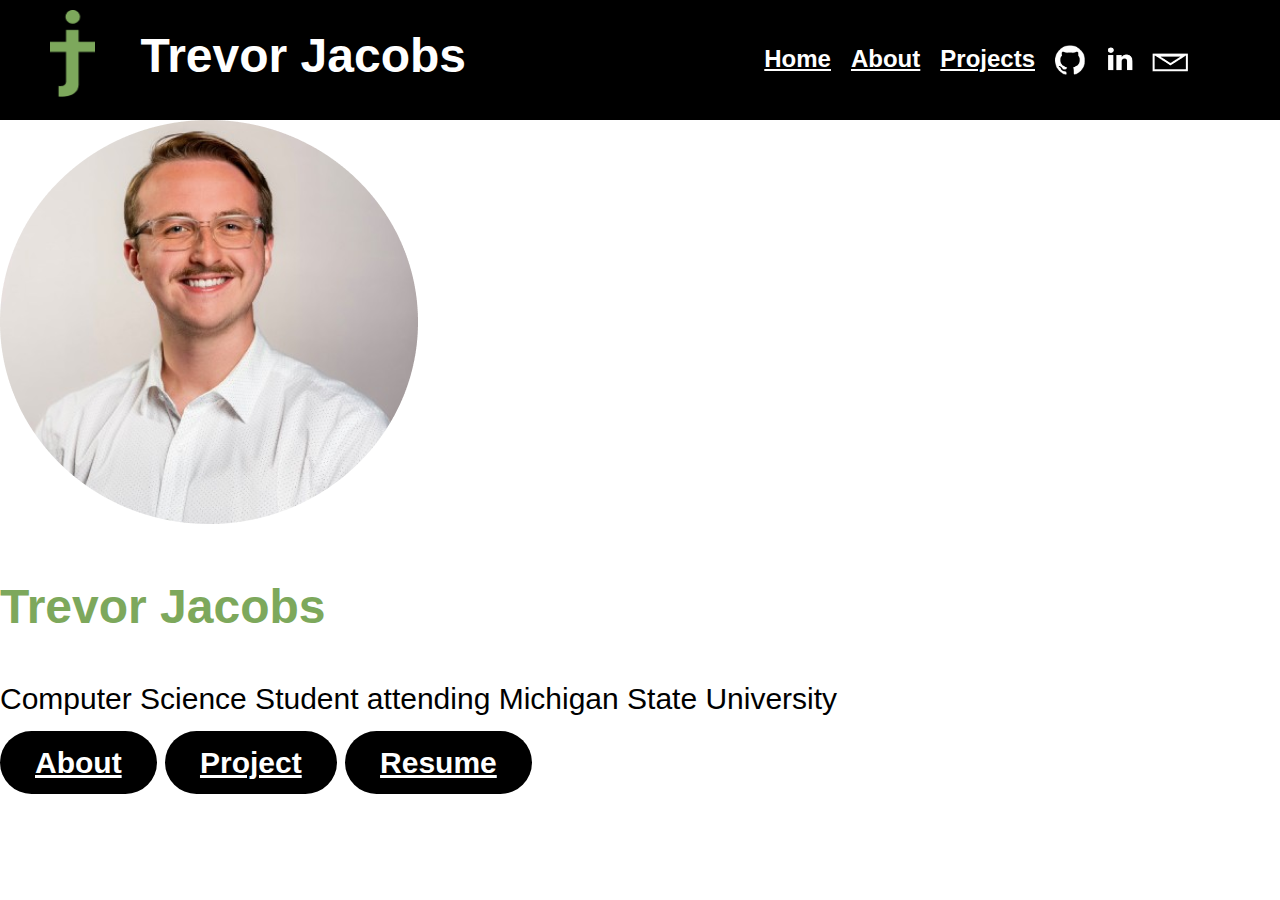
==== index.html @ bf5c6430 "changed name of images, added headshot image, added the 'main' part of the home page" ====
<!DOCTYPE html>
<html lang="en">
<head>
  <meta charset="UTF-8">
  <meta name="viewport" content="width=device-width, initial-scale=1.0">
  <link rel="stylesheet" href="style.css">
  <style>
    @import url('https://fonts.google.com/specimen/Inter');
  </style>
  <title>Trevor Jacobs Portfolio</title>
</head>
<body>
  <div class="topnav">
    <div class="logo">
        <img src="images/jacobslogo.png" alt="jacobslogo">
    </div>
    <p>Trevor Jacobs</p>
    <a href="mailto: tjacobs2802@outlook.com"><img class="contactme" src="images/emaillogo.png" alt="emaillogo" style="position:relative; right:70px; bottom: 4px;"></a>
    <a href="https://www.linkedin.com/in/trevor-jacobs-4b3986213/"><img class="contactme" src="images/linked.png" alt="LinkedIn" style="position:relative; right:40px; bottom:17px;"></a>
    <a href="https://github.com/tjacobs2802"><img class="contactme" src="images/git.png" alt="GitHub" style=" width: 30px; height: 30px; position:relative; right:10px; bottom:10px;"></a>
    <div class="text">
        <a href="projects.html">Projects</a>
        <a href="about.html">About</a>
        <a class="active" href="index.html">Home</a>
    </div>
  </div>
  <div class="main">
    <img src="images/jacobshead.png" alt="headshot">
    <div class="name">
      <p>Trevor Jacobs</p>
    </div>
    <p>Computer Science Student attending Michigan State University</p>
    <div class="buttons">
        <a href="about.html">About</a>
        <a href="projects.html">Project</a>
        <a href="documents/TJacobsResume.pdf">Resume</a>
    </div>
  </div>
</body>
</html>
---- style.css ----
body{
    margin: 0;
    font-family: 'Inter', sans-serif;
    background-color: #FFFF;
}

.topnav {
    overflow: hidden;
    background-color: #000000;
    color: #FFFF;
    height: 120px;
}

.topnav p{
    float: left;
    font-size: 48px;
    font-weight: bold;
    position: relative;
    bottom: 20px;
    left: 35px;
}

.contactMe img{
    width: auto;
    height: auto;
    max-width: 39px;
    max-height: 39px;
    margin-bottom: 60px;
}

.topnav a{
    float: right;
    color: #FFFF;
    font-size: 24px;
    font-weight: bold;
    margin: auto;
    margin-top: 35px;
    padding: 10px;
}

.topnav img{
    float: left;
    margin: auto;
    padding: 10px;
    width: auto;
    height: auto;
    max-width: 46px;
    max-height: 87px;
}




.logo{
    margin-left: 40px;
}

.main img{
    text-align: center;
}


.name{
    font-size: 48px;
    font-weight: bold;
    color: #7DA85C;
}

.main{
    font-size: 30px;
}

.main a{
    font-weight: bold;
    color: #FFFF;
    background-color: #000000;
    margin: auto;
    padding: 15px;
    padding-left: 35px;
    padding-right: 35px;
    border-radius: 60px;
}
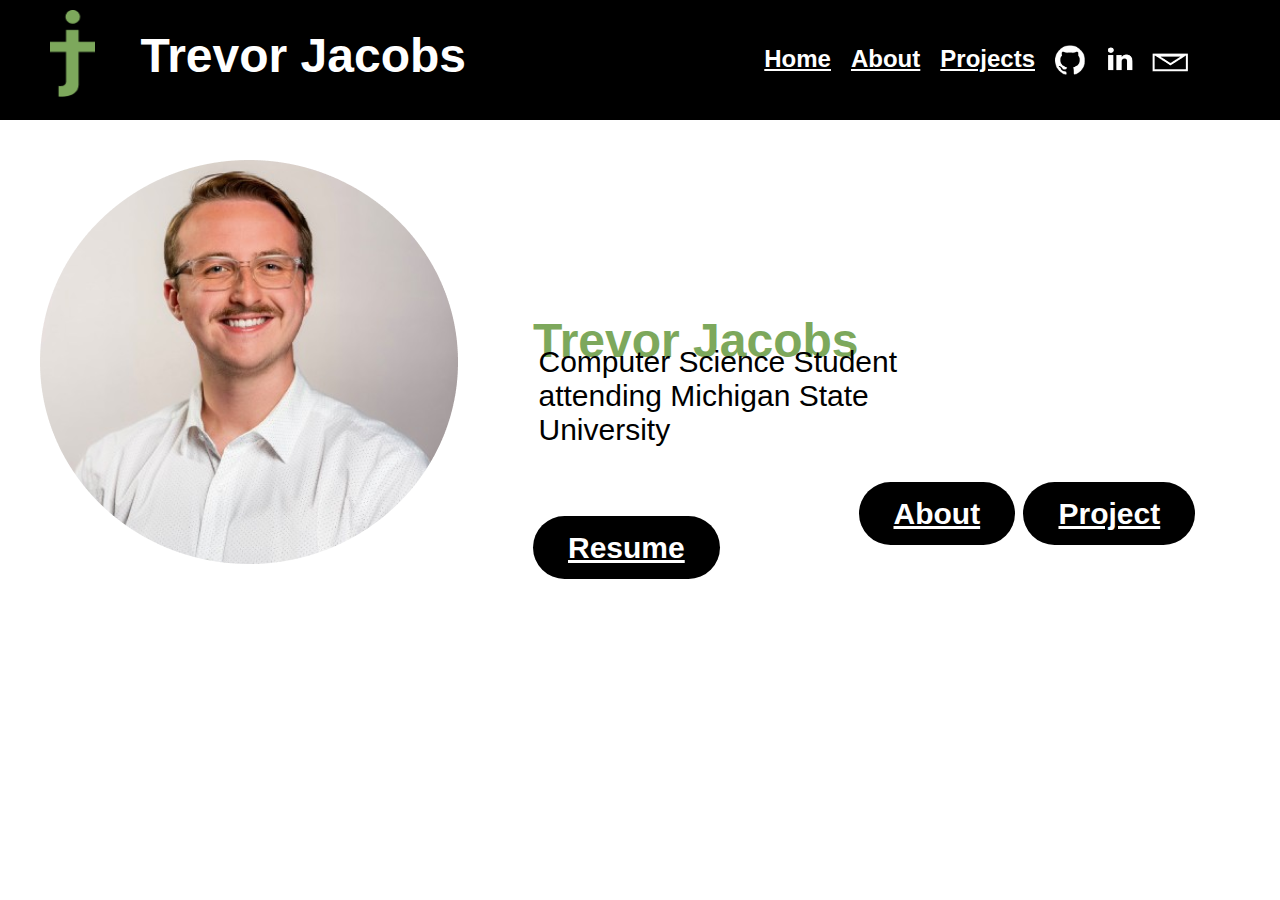
==== commit 5ec40763: "basic placement of main information" ====
--- a/index.html
+++ b/index.html
@@ -26,14 +26,16 @@
   </div>
   <div class="main">
     <img src="images/jacobshead.png" alt="headshot">
-    <div class="name">
-      <p>Trevor Jacobs</p>
-    </div>
-    <p>Computer Science Student attending Michigan State University</p>
-    <div class="buttons">
-        <a href="about.html">About</a>
-        <a href="projects.html">Project</a>
-        <a href="documents/TJacobsResume.pdf">Resume</a>
+    <div class="info">
+      <p class="name">Trevor Jacobs</p>
+      <div class="description">
+        <p class="moredescript">Computer Science Student attending Michigan State University</p>
+        <div class="buttons">
+            <a href="about.html">About</a>
+            <a href="projects.html">Project</a>
+            <a href="documents/TJacobsResume.pdf">Resume</a>
+        </div>
+      </div>
     </div>
   </div>
 </body>
--- a/style.css
+++ b/style.css
@@ -55,8 +55,18 @@
     margin-left: 40px;
 }
 
+
+.main{
+    font-size: 30px;
+    margin: auto;
+    padding: 40px;
+    width: auto;
+    max-width: 1300px;
+}
+
 .main img{
     text-align: center;
+    float: left;
 }
 
 
@@ -64,19 +74,36 @@
     font-size: 48px;
     font-weight: bold;
     color: #7DA85C;
+    float: left;
 }
 
-.main{
-    font-size: 30px;
-}
 
 .main a{
     font-weight: bold;
     color: #FFFF;
     background-color: #000000;
+    position: relative;
+    top: 20px;
     margin: auto;
     padding: 15px;
     padding-left: 35px;
     padding-right: 35px;
     border-radius: 60px;
-}+}
+
+.description{
+    position: relative;
+    top: 80px;
+}
+
+.moredescript{
+    position: relative;
+    right: 320px;
+}
+
+.info{
+    position: relative;
+    top: 75px;
+    left: 75px;
+}
+
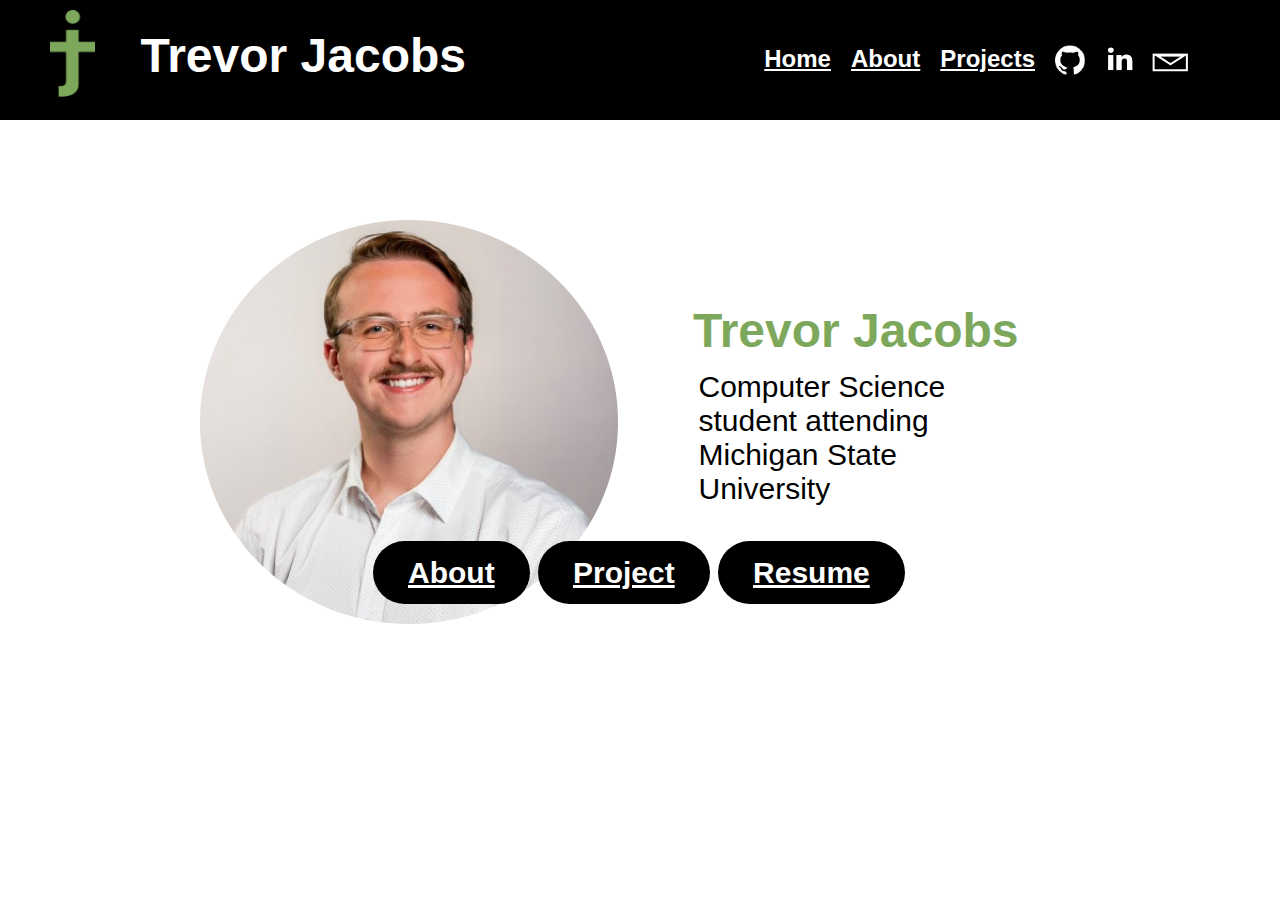
==== commit 46345dda: "changed text" ====
--- a/index.html
+++ b/index.html
@@ -29,7 +29,7 @@
     <div class="info">
       <p class="name">Trevor Jacobs</p>
       <div class="description">
-        <p class="moredescript">Computer Science Student attending Michigan State University</p>
+        <p class="moredescript">Computer Science student attending Michigan State University</p>
         <div class="buttons">
             <a href="about.html">About</a>
             <a href="projects.html">Project</a>
--- a/style.css
+++ b/style.css
@@ -59,9 +59,11 @@
 .main{
     font-size: 30px;
     margin: auto;
-    padding: 40px;
+    padding: 100px;
     width: auto;
     max-width: 1300px;
+    position: relative;
+    left: 100px;
 }
 
 .main img{
@@ -75,6 +77,8 @@
     font-weight: bold;
     color: #7DA85C;
     float: left;
+    position: relative;
+    bottom: 35px;
 }
 
 
@@ -103,7 +107,11 @@
 
 .info{
     position: relative;
-    top: 75px;
+    top: 40px;
     left: 75px;
 }
 
+.buttons{
+    position: relative;
+    right: 320px;
+}
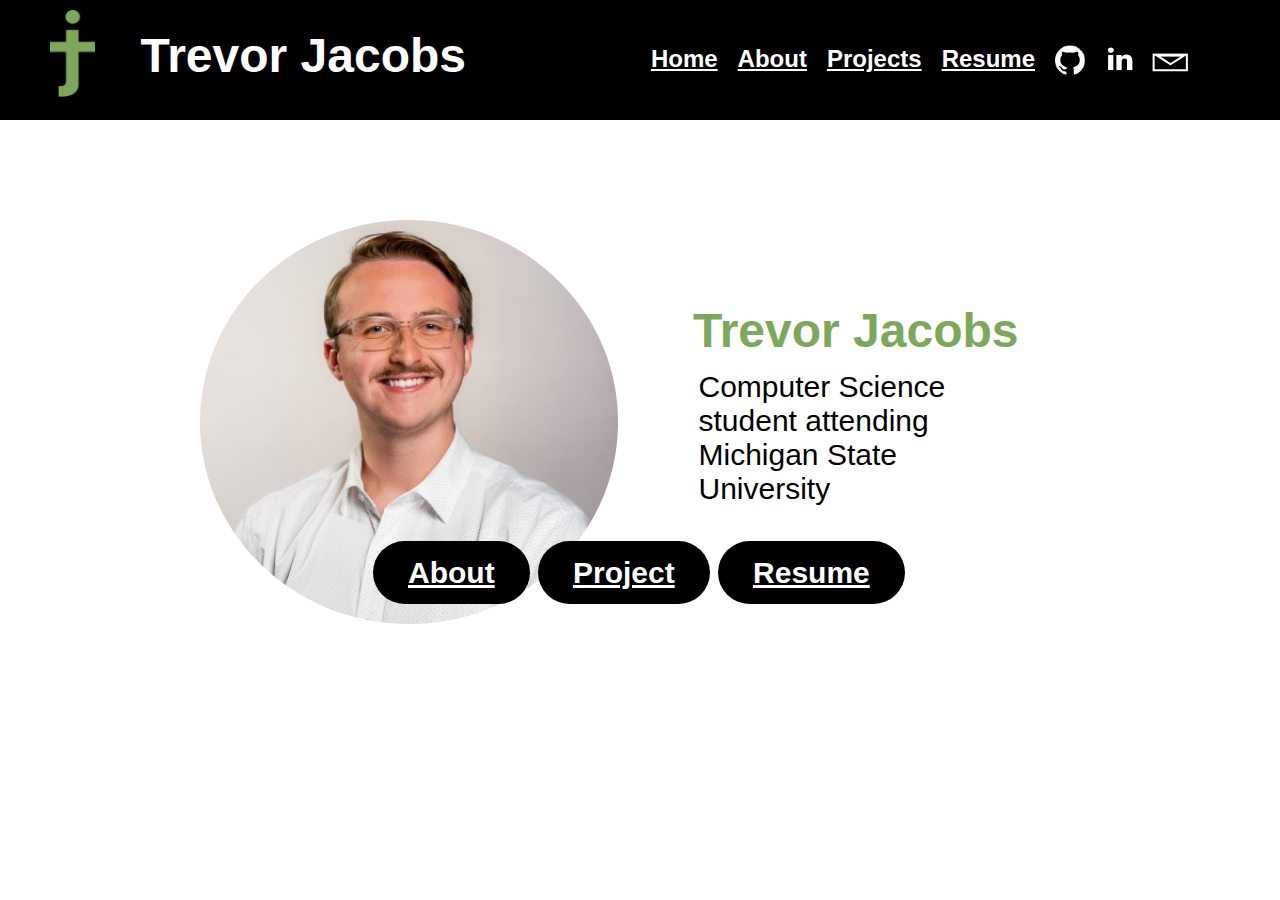
==== commit 1cb53ac1: "added resume header to topnav" ====
--- a/index.html
+++ b/index.html
@@ -19,6 +19,7 @@
     <a href="https://www.linkedin.com/in/trevor-jacobs-4b3986213/"><img class="contactme" src="images/linked.png" alt="LinkedIn" style="position:relative; right:40px; bottom:17px;"></a>
     <a href="https://github.com/tjacobs2802"><img class="contactme" src="images/git.png" alt="GitHub" style=" width: 30px; height: 30px; position:relative; right:10px; bottom:10px;"></a>
     <div class="text">
+        <a href="documents/TJacobsResume.pdf">Resume</a>
         <a href="projects.html">Projects</a>
         <a href="about.html">About</a>
         <a class="active" href="index.html">Home</a>
--- a/style.css
+++ b/style.css
@@ -47,9 +47,6 @@
     max-width: 46px;
     max-height: 87px;
 }
-
-
-
 
 .logo{
     margin-left: 40px;
@@ -115,3 +112,36 @@
     position: relative;
     right: 320px;
 }
+
+.about img {
+    height: auto;
+    max-height: 700px;
+    text-align: center;
+    float: left;
+    margin: 20px;
+    padding: 20px;
+}
+
+.abouttitle{
+    font-size: 48px;
+    font-weight: bold;
+    color: #7DA85C;
+    float: left;
+}
+
+.aboutinfo {
+    float: left;
+    width: auto;
+    max-width: 1100px;
+    font-size: 18px;
+    position: relative;
+    bottom: 60px;
+}
+
+.about {
+    width: auto;
+    max-width: 1800px;
+    line-height: 1.5;
+    margin: auto;
+    padding: 40px;
+}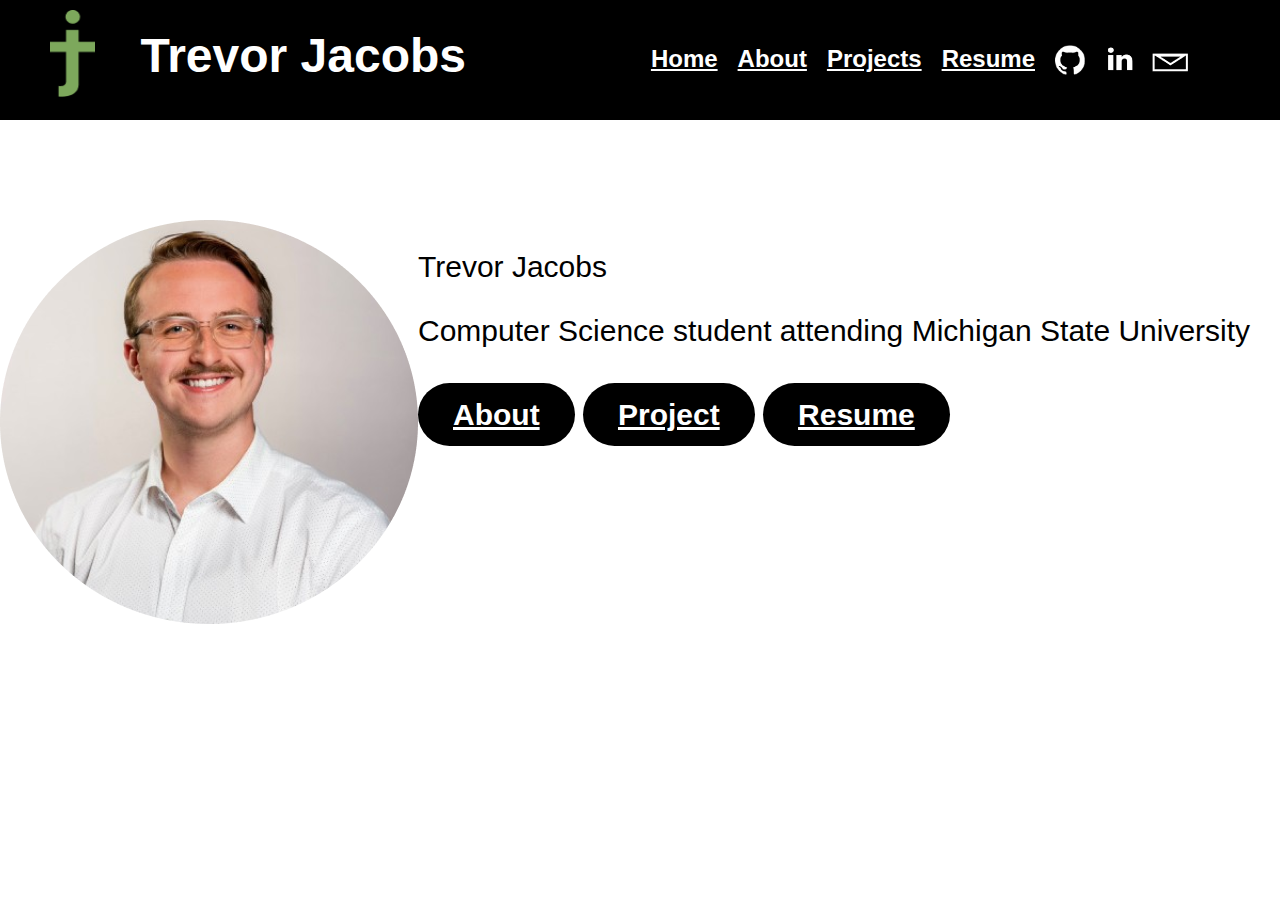
==== commit 83c63f8c: "changed index and style" ====
--- a/index.html
+++ b/index.html
@@ -28,14 +28,12 @@
   <div class="main">
     <img src="images/jacobshead.png" alt="headshot">
     <div class="info">
-      <p class="name">Trevor Jacobs</p>
-      <div class="description">
-        <p class="moredescript">Computer Science student attending Michigan State University</p>
-        <div class="buttons">
-            <a href="about.html">About</a>
-            <a href="projects.html">Project</a>
-            <a href="documents/TJacobsResume.pdf">Resume</a>
-        </div>
+      <p>Trevor Jacobs</p>
+      <p>Computer Science student attending Michigan State University</p>
+      <div class="buttons">
+          <a href="about.html">About</a>
+          <a href="projects.html">Project</a>
+          <a href="documents/TJacobsResume.pdf">Resume</a>
       </div>
     </div>
   </div>
--- a/style.css
+++ b/style.css
@@ -4,6 +4,7 @@
     background-color: #FFFF;
 }
 
+/* CSS for top navigation bar */
 .topnav {
     overflow: hidden;
     background-color: #000000;
@@ -52,20 +53,17 @@
     margin-left: 40px;
 }
 
-
+/* CSS for main home page */
 .main{
     font-size: 30px;
     margin: auto;
-    padding: 100px;
+    padding-top: 100px;
     width: auto;
     max-width: 1300px;
-    position: relative;
-    left: 100px;
+    display: flex;
 }
 
 .main img{
-    text-align: center;
-    float: left;
 }
 
 
@@ -73,9 +71,6 @@
     font-size: 48px;
     font-weight: bold;
     color: #7DA85C;
-    float: left;
-    position: relative;
-    bottom: 35px;
 }
 
 
@@ -92,56 +87,63 @@
     border-radius: 60px;
 }
 
-.description{
-    position: relative;
-    top: 80px;
+.buttons{
 }
 
-.moredescript{
-    position: relative;
-    right: 320px;
+
+
+/* CSS for about page */
+.about{
+    display: flex;
+    margin: auto;
+    width: auto;
+    max-width: 1300px;
+    padding: 40px;
 }
 
-.info{
-    position: relative;
-    top: 40px;
-    left: 75px;
-}
-
-.buttons{
-    position: relative;
-    right: 320px;
-}
-
-.about img {
-    height: auto;
-    max-height: 700px;
-    text-align: center;
-    float: left;
-    margin: 20px;
-    padding: 20px;
+.abtimg {
+    height: 100%;
+    width: 100%;
+    max-width: 550px;
 }
 
 .abouttitle{
     font-size: 48px;
+    color: #7DA85C;
+    font-weight: bold;
+}
+
+.aboutinfo{
+    padding-left: 40px;
+    font-size: 20px;
+}
+
+/* CSS for project page */
+
+.project {
+    margin: auto;
+    width: auto;
+    max-width: 1700px;
+    padding: 40px;
+    padding-top: revert;
+}
+
+
+.websitecreate img {
+    height: auto;
+    max-height: 300px;
+    border: 2px solid #000000;
+}
+
+.projtitle{
+    font-size: 30px;
     font-weight: bold;
     color: #7DA85C;
-    float: left;
+    position: relative;
 }
 
-.aboutinfo {
-    float: left;
-    width: auto;
-    max-width: 1100px;
-    font-size: 18px;
-    position: relative;
-    bottom: 60px;
+.projdesc{
+    font-size: 20px;
+    line-height: 1.5;
+    border-bottom: solid 2px #000000;
 }
-
-.about {
-    width: auto;
-    max-width: 1800px;
-    line-height: 1.5;
-    margin: auto;
-    padding: 40px;
-}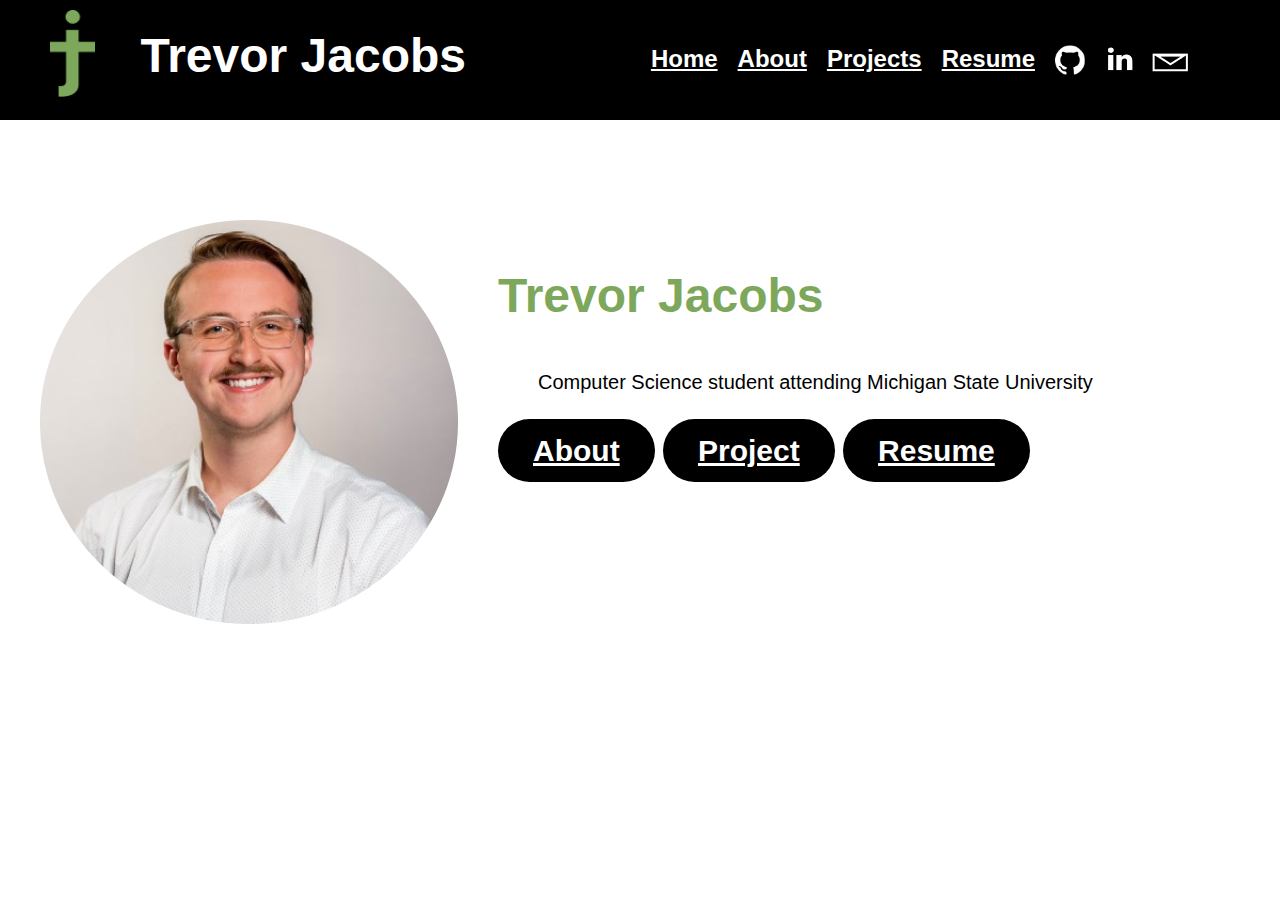
==== commit c056a288: "added css to index" ====
--- a/index.html
+++ b/index.html
@@ -28,8 +28,8 @@
   <div class="main">
     <img src="images/jacobshead.png" alt="headshot">
     <div class="info">
-      <p>Trevor Jacobs</p>
-      <p>Computer Science student attending Michigan State University</p>
+      <p class="name">Trevor Jacobs</p>
+      <p class="aboutinfo">Computer Science student attending Michigan State University</p>
       <div class="buttons">
           <a href="about.html">About</a>
           <a href="projects.html">Project</a>
--- a/style.css
+++ b/style.css
@@ -57,6 +57,7 @@
 .main{
     font-size: 30px;
     margin: auto;
+    padding: 40px;
     padding-top: 100px;
     width: auto;
     max-width: 1300px;
@@ -64,6 +65,8 @@
 }
 
 .main img{
+    width: 100%;
+    max-width: 418px;
 }
 
 
@@ -87,7 +90,8 @@
     border-radius: 60px;
 }
 
-.buttons{
+.info{
+    padding-left: 40px;
 }
 
 
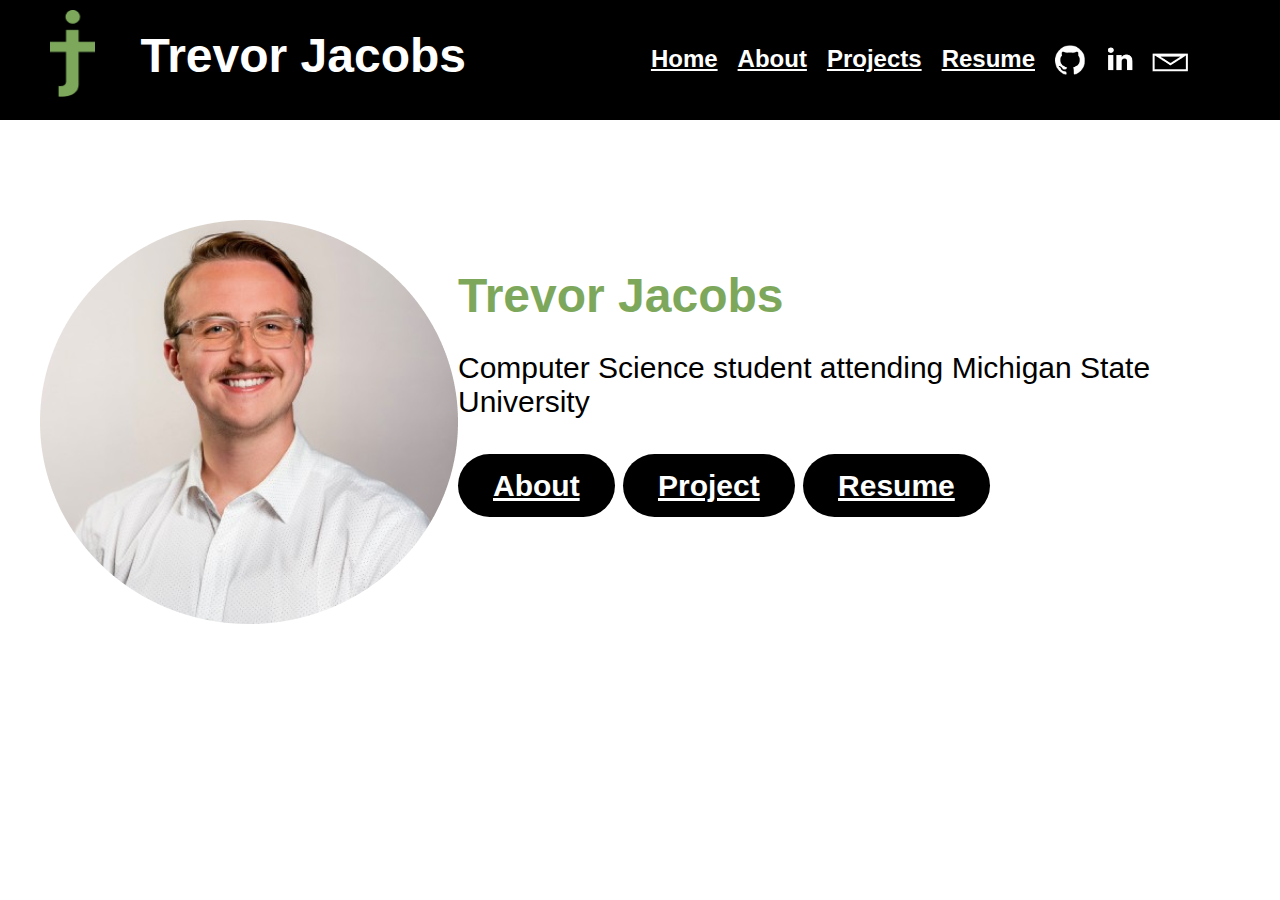
==== commit f84215eb: "made changes to format of main page" ====
--- a/index.html
+++ b/index.html
@@ -29,7 +29,7 @@
     <img src="images/jacobshead.png" alt="headshot">
     <div class="info">
       <p class="name">Trevor Jacobs</p>
-      <p class="aboutinfo">Computer Science student attending Michigan State University</p>
+      <p class="homeinfo">Computer Science student attending Michigan State University</p>
       <div class="buttons">
           <a href="about.html">About</a>
           <a href="projects.html">Project</a>
--- a/style.css
+++ b/style.css
@@ -69,13 +69,11 @@
     max-width: 418px;
 }
 
-
 .name{
     font-size: 48px;
     font-weight: bold;
     color: #7DA85C;
 }
-
 
 .main a{
     font-weight: bold;
@@ -90,8 +88,16 @@
     border-radius: 60px;
 }
 
-.info{
-    padding-left: 40px;
+.homeinfo {
+    font-size: 30px;
+    margin-top: revert;
+    position: relative;
+    bottom: 20px;
+}
+
+.buttons {
+    position: relative;
+    bottom: 20px;
 }
 
 
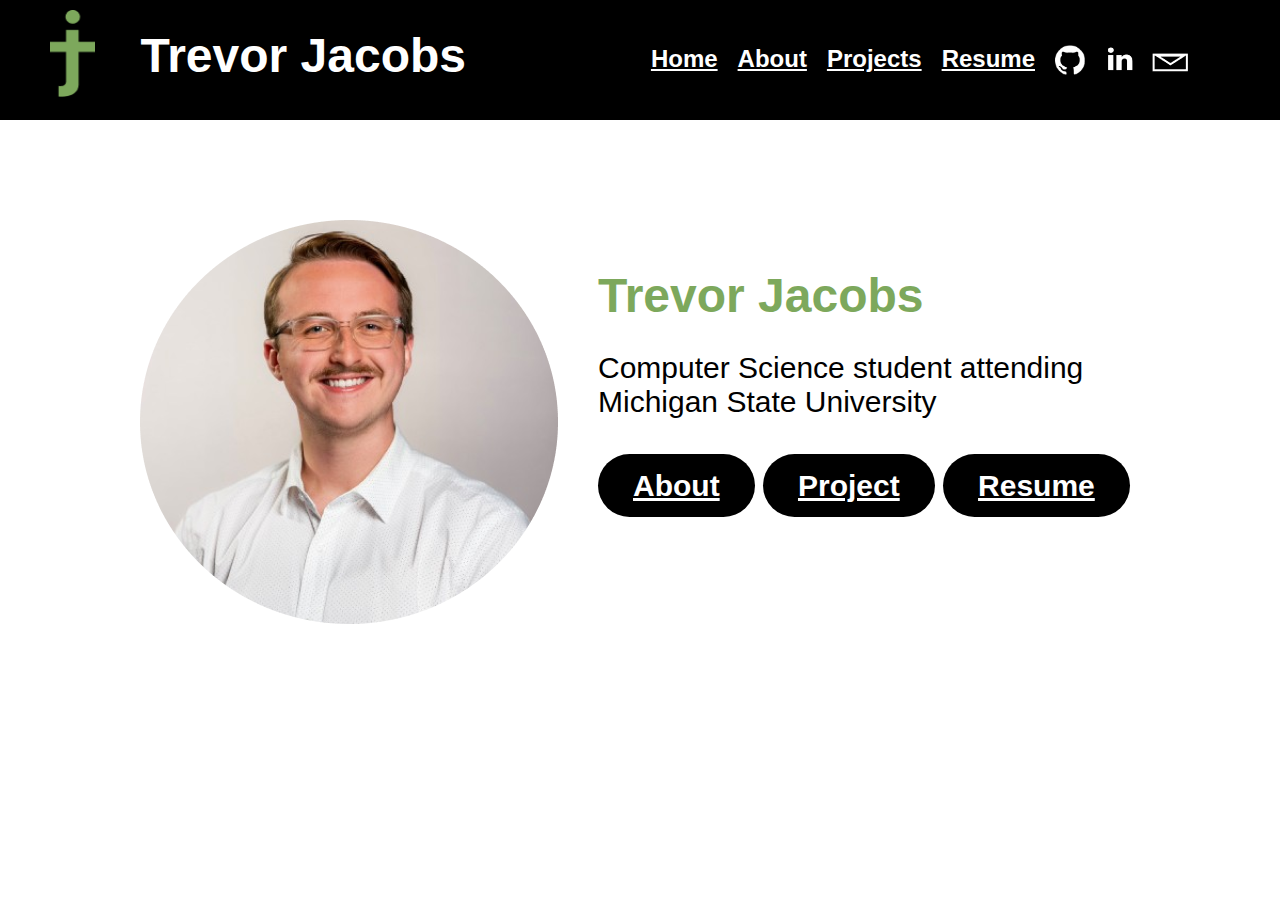
==== commit c7879088: "added potential div" ====
--- a/index.html
+++ b/index.html
@@ -15,14 +15,16 @@
         <img src="images/jacobslogo.png" alt="jacobslogo">
     </div>
     <p>Trevor Jacobs</p>
-    <a href="mailto: tjacobs2802@outlook.com"><img class="contactme" src="images/emaillogo.png" alt="emaillogo" style="position:relative; right:70px; bottom: 4px;"></a>
-    <a href="https://www.linkedin.com/in/trevor-jacobs-4b3986213/"><img class="contactme" src="images/linked.png" alt="LinkedIn" style="position:relative; right:40px; bottom:17px;"></a>
-    <a href="https://github.com/tjacobs2802"><img class="contactme" src="images/git.png" alt="GitHub" style=" width: 30px; height: 30px; position:relative; right:10px; bottom:10px;"></a>
-    <div class="text">
-        <a href="documents/TJacobsResume.pdf">Resume</a>
-        <a href="projects.html">Projects</a>
-        <a href="about.html">About</a>
-        <a class="active" href="index.html">Home</a>
+    <div class="left">
+      <a href="mailto: tjacobs2802@outlook.com"><img class="contactme" src="images/emaillogo.png" alt="emaillogo" style="position:relative; right:70px; bottom: 4px;"></a>
+      <a href="https://www.linkedin.com/in/trevor-jacobs-4b3986213/"><img class="contactme" src="images/linked.png" alt="LinkedIn" style="position:relative; right:40px; bottom:17px;"></a>
+      <a href="https://github.com/tjacobs2802"><img class="contactme" src="images/git.png" alt="GitHub" style=" width: 30px; height: 30px; position:relative; right:10px; bottom:10px;"></a>
+      <div class="text">
+          <a href="documents/TJacobsResume.pdf">Resume</a>
+          <a href="projects.html">Projects</a>
+          <a href="about.html">About</a>
+          <a class="active" href="index.html">Home</a>
+      </div>
     </div>
   </div>
   <div class="main">
--- a/style.css
+++ b/style.css
@@ -60,7 +60,7 @@
     padding: 40px;
     padding-top: 100px;
     width: auto;
-    max-width: 1300px;
+    max-width: 1000px;
     display: flex;
 }
 
@@ -100,6 +100,9 @@
     bottom: 20px;
 }
 
+.info{
+    padding-left: 40px;
+}
 
 
 /* CSS for about page */
@@ -114,7 +117,7 @@
 .abtimg {
     height: 100%;
     width: 100%;
-    max-width: 550px;
+    max-width: 500px;
 }
 
 .abouttitle{
@@ -128,6 +131,10 @@
     font-size: 20px;
 }
 
+.abouttext{
+    position: relative;
+    bottom: 20px;
+}
 /* CSS for project page */
 
 .project {
